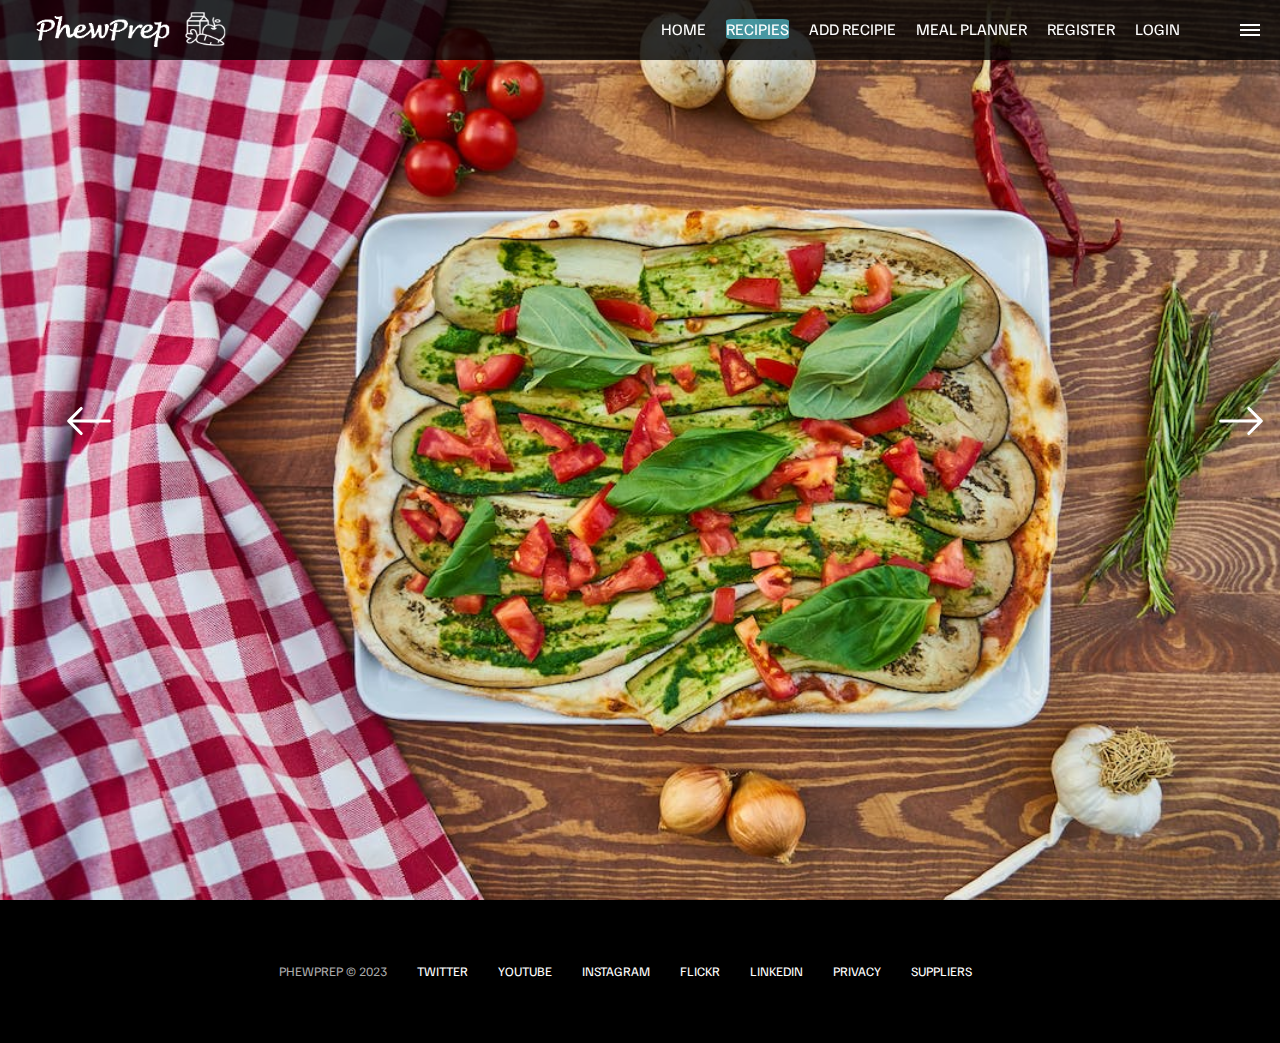
==== recipies.html @ 48a6f727 "Frontend Design" ====
<!DOCTYPE html>
<html lang="en">
<head>
    <meta charset="UTF-8">
    <meta http-equiv="X-UA-Compatible" content="IE=edge">
    <meta name="viewport" content="width=device-width, initial-scale=1.0">

    <link rel="stylesheet" href="css/style1.css">
    <script src="js/script1.js" defer></script>

    <title>PhewPrep</title>
</head>
<body>
    <div id="overlay"></div>
    <div id="mobile-menu" class="mobile-main-menu">
        <ul>
            <li><a href="#">Home</a></li>
            <li><a href="#">Recipies</a></li>
            <li><a href="#">Add Recipie</a></li>
            <li><a href="#">Meal Planner</a></li>
            <li><a href="#">Register</a></li>
            <li><a href="#">Login</a></li>
            <li><a href="#">About</a></li>
            <li class="mobile-only"><a href="#">Recipies</a></li>
        </ul>
    </div>
    <header class="main-header">
        <div class="logo">
            <a href="index.html">
                <img src="img/logo.png" alt="PhewPrep">
            </a>
            <style>
                .logo {
                    transition: all 0.6s ease-in-out;
                }
                
                .logo:hover {
                    transform: scale(1.1);
                }
                
                .logo:hover {
                    content: url(img/logo2.png);
                    opacity: 0;
                }

                .logo:hover {
                    transition: all 0.9 ease-in-out;
                    opacity: 1;
                }
                </style>
        </div>
        <nav class="desktop-main-menu">
            <ul>
                <li><a href="index.html">Home</a></li>
                <li><a class="mod-1" href="#">Recipies</a></li>
                <li><a href="#">Add Recipie</a></li>
                <li><a href="#">Meal Planner</a></li>
                <li><a href="#">Register</a></li>
                <li><a href="#">Login</a></li>
            </ul>
        </nav>
    </header>
    <!-- Hamburger Menu -->
    <button id="menu-btn" class="hamburger" type="button">
        <span class="hamburger-top"></span>
        <span class="hamburger-middle"></span>
        <span class="hamburger-bottom"></span>
    </button>

    <!-- Section A -->
    <section class="section-b">
            <!-- L-Arrow -->
        <div class="L-arrow">
            <svg xmlns="http://www.w3.org/2000/svg" width="50" height="50" fill="currentColor" class="bi bi-arrow-left" viewBox="0 0 16 16"> <path fill-rule="evenodd" d="M15 8a.5.5 0 0 0-.5-.5H2.707l3.147-3.146a.5.5 0 1 0-.708-.708l-4 4a.5.5 0 0 0 0 .708l4 4a.5.5 0 0 0 .708-.708L2.707 8.5H14.5A.5.5 0 0 0 15 8z"/> </svg> 
        </div>
            <!-- R-Arrow -->
        <div class="R-arrow">
            <svg xmlns="http://www.w3.org/2000/svg" width="50" height="50" fill="currentColor" class="bi bi-arrow-right" viewBox="0 0 16 16"> <path fill-rule="evenodd" d="M1 8a.5.5 0 0 1 .5-.5h11.793l-3.147-3.146a.5.5 0 0 1 .708-.708l4 4a.5.5 0 0 1 0 .708l-4 4a.5.5 0 0 1-.708-.708L13.293 8.5H1.5A.5.5 0 0 1 1 8z"/> </svg>
        </div>

        
<!--
        <div class="scroll-arrow">
            <svg width="30px" height="20px">
                <path d="M2.000,5.000 L15.000,18.000 L28.000,5.000 " stroke="#ffffff" fill="none" stroke-width="2px"></path>
            </svg>
        </div>
-->
    </section>


    <footer>
        <ul>
            <li>PhewPrep &copy; 2023</li>
            <li><a href="#">Twitter</a></li>
            <li><a href="#">Youtube</a></li>
            <li><a href="#">Instagram</a></li>
            <li><a href="#">Flickr</a></li>
            <li><a href="#">LinkedIn</a></li>
            <li><a href="#">Privacy</a></li>
            <li><a href="#">Suppliers</a></li>
        </ul>
    </footer>
</body>
</html>
---- css/style1.css ----
@import url('https://fonts.googleapis.com/css2?family=Familjen+Grotesk:wght@400;600;700&display=swap');

*, *::before, *::after {
    margin: 0;
    padding: 0;
    box-sizing: border-box;

}

body{
    font-family: 'Familjen Grotesk', sans-serif;
    background: #000;
    color: #fff;
}

a{
    text-decoration: none;
    color: #fff;
}

ul{
    list-style: none;
}

/* Header/Navbar */
.main-header {
    position: fixed;
    top: 0;
    left: 0;
    width: 100%;
    z-index: 3;
    display: flex;
    justify-content: space-between;
    align-items: center;
    text-transform: uppercase;
    height: 60px;
    padding: 0 30px;
    background-color: rgba(0, 0, 0, 0.813)
}

/* Logo */
.logo {
    width: 210px;
    height: auto;
}
.logo img{
    display: block;
    width:100%;
    height: auto;
}
.logo-color-switch {
    display: none;

}
/* Desktop Menu */
.desktop-main-menu{
    margin-right: 50px;
}

.desktop-main-menu ul {
    display: flex;
}

.desktop-main-menu ul li {
    position: relative;
    margin-right: 20px;
    padding-bottom: 2px;
}

/* Menu item bottom border */
.desktop-main-menu ul li a::after {
    content: '';
    position: absolute;
    bottom: 0;
    left: 0;
    width: 100%;
    height: 1.9px;
    background: #fff;
    transform: scaleX(0);
    transition: transform 0.6s cubic-bezier(0.19,1,0.22,1);
    transform-origin: right center;
}

.desktop-main-menu ul li a:hover::after {
    transform: scaleX(1);
    transform-origin: left center;
    transition-duration: 0.4s;
}

/* Sections */

section {
    position: relative;
    height: 100vh;
    background-position: center center;
    background-repeat: no-repeat;
    background-size: cover;
    text-transform: uppercase;


}

.section-inner{
    position: absolute;
    bottom: 200px;
    left: 200px;
    max-width: 560px;
}

.section-inner h4 {
    font-size: 22px;
    margin-bottom: 5px;
    font-weight: 300;
    animation: fadeInUp 0.5s ease-in-out;
}

.section-inner h2 {
    font-size: 50px;
    font-weight: 700;
    margin-bottom: 20px;
    animation: fadeInUp 0.5s ease-in-out 0.2s;
    animation-fill-mode: both; /* Stop from showing at start of the animation */
}

.section-inner a {
    animation: fadeInUp 0.5s ease-in-out 0.4s;
    animation-fill-mode: both; /* Stop from showing at start of the animation */
}
/* Background images */
.section-a {
    background-image: url('../img/section-a.webp');
}
.section-b {
    background-image: url('../img/section-b.webp');
}
.section-c {
    background-image: url('../img/section-c.webp');
}
.section-d {
    background-image: url('../img/section-d.webp');
}
.section-e {
    background-image: url('../img/section-e.webp');
}
.section-f {
    background-image: url('../img/section-f.webp');
}

.btn {
    position: relative;
    display: inline-block;
    cursor: pointer;
    text-align: center;
    min-width: 130px;
    padding: 15px 50px;
    margin-top: 10px;
    border: 2px solid #fff;
    text-transform: uppercase;
    font-weight: bold;
    overflow: hidden;
    z-index: 2;
}

.btn:hover span {
    color: #000;
}

.btn .hover {
    position: absolute;
    top: 0;
    left: 0;
    width: 100%;
    height: 100%;
    background-color: #fff;
    color: #000;
    z-index: -1;
    transform: translateY(100%);
    transition: transform 0.6s cubic-bezier(0.19,1,0.22,1);
}

.btn:hover .hover {
    transform: translateY(0);
}

.scroll-arrow {
    position: absolute;
    bottom: 50px;
    left: 50%;
    transform: translateX(-50%);
    animation: fadeBounce 5s infinite;

}
.L-arrow {
    position: absolute;
    bottom: 50%;
    left: 5%;
}
.R-arrow {
    position: absolute;
    bottom: 50%;
    left: 95%;
}

/* Footer */
footer {
    position: relative;
    padding: 55px 0;
}

footer ul{
    display:flex;
    justify-content: center;
    align-items: center;
    flex-wrap: wrap;
}

footer ul li {
    margin-right: 30px;
    color: #aaa;
    text-transform: uppercase;
    font-size: 13px;
    line-height: 2.5;
}

footer ul li a {
    color: #fff;
    transition: color 0.6s;
}

footer ul li a:hover {
    color: #aaa;
}
/* Hamburger Menu */
.hamburger {
    position: fixed;
    top: 24px;
    right: 20px;
    z-index: 10;
    cursor: pointer;
    width: 20px;
    height: 20px;
    background: none;
    border: none;
}


.hamburger-top,
.hamburger-middle,
.hamburger-bottom {
    position: absolute;
    width: 20px;
    height: 2px;
    top: 0;
    left: 0;
    background: #fff;
    transition: all 0.5s;
}

.hamburger-middle {
    transform: translateY(5px);
}
.hamburger-bottom {
    transform: translateY(10px);
}
/* Transition hamburger to X when open */
.open {
    transform: rotate(90deg);
}
.open .hamburger-top {
    transform: rotate(45deg) translateY(6px) translateX(6px);
}

.open .hamburger-middle {
    display: none;
}

.open .hamburger-bottom {
    transform: rotate(-45deg) translateY(6px) translateX(-6px);

}

/* Overlay */
.overlay-show {
    position: fixed;
    top: 0;
    left: 0;
    width: 100%;
    height: 100%;
    background-color: rgba(0,0,0,0.5);
    z-index: 3;
}
/* Stop body scroll*/
.stop-scrolling {
    overflow:hidden;
}

/* Hide Mobile main menu items */
.mobile-only {
    display: none;
}

/* Mobile menu */
.mobile-main-menu {
    position:fixed;
    top:0;
    right: 0;
    width: 350px;
    height: 100%;
    background: #000;
    z-index: 4;
    display: flex;
    align-items: center;
    justify-content: center;
    transform: translateX(100%);
    transition: transform 0.6s cubic-bezier(0.19,1,0.22,1);
}

/* Bring menu from right (outside of screen) */
.show-menu {
    transform: translateX(0);
}
.mobile-main-menu ul {
    display: flex;
    flex-direction: column;
    align-items: end;
    justify-content: center;
    padding: 50px;
    width: 100%;
}

.mobile-main-menu ul li {
    margin-bottom: 20px;
    font-size: 18px;
    text-transform: uppercase;
    border-bottom: 1px #555 dotted;
    width: 100%;
    text-align: right;
    padding-bottom: 8px;
}
.mobile-main-menu ul li a {
    color: #fff;
    transition: color 0.6s;
}

.mobile-main-menu ul li a:hover {
    color: #aaa;
}
/* Animations */

@keyframes fadeInUp {
    0% {
        opacity: 0;
        transform: translateY(140px);

    }

    100%{
        opacity: 1;
        transform: translateY(0);

    }
}

@keyframes fadeBounce {
    0%,
    20%,
    50%,
    80%,
    100% {
        opacity: 0;
        transform: translateY(-20px)
    }

    40% {
        opacity: 1;
        transform: translateY(0)
    }
}

/* Media Queries */
@media(max-width: 960px) {
    /* Hide desktop menu */
    .desktop-main-menu{
        display: none;
    }

    /* Show main mobile items */
    .mobile-only {
        display: block;
    }
}

@media(max-width: 600px) {
    .section-inner {
        bottom: 75px;
        left: 20px;
    }
    .section-inner h2 {
        font-size: 40px;
    }

    footer ul li:first-child {
        position: absolute;
        top: 30px;
        left: 50%
/*
        transform: translateX(-50%, -50%);
*/
    }

    footer ul li {
        margin-right: 25px;
    }

    .logo {
        width: 150px;
        margin: auto;
    }

}


/* Inner Page & Fade animation from vd */


/* Extra Mods */

.mod-1 {
    background-color: rgba(94, 234, 255, 0.568);
    border-radius: 10%;
}
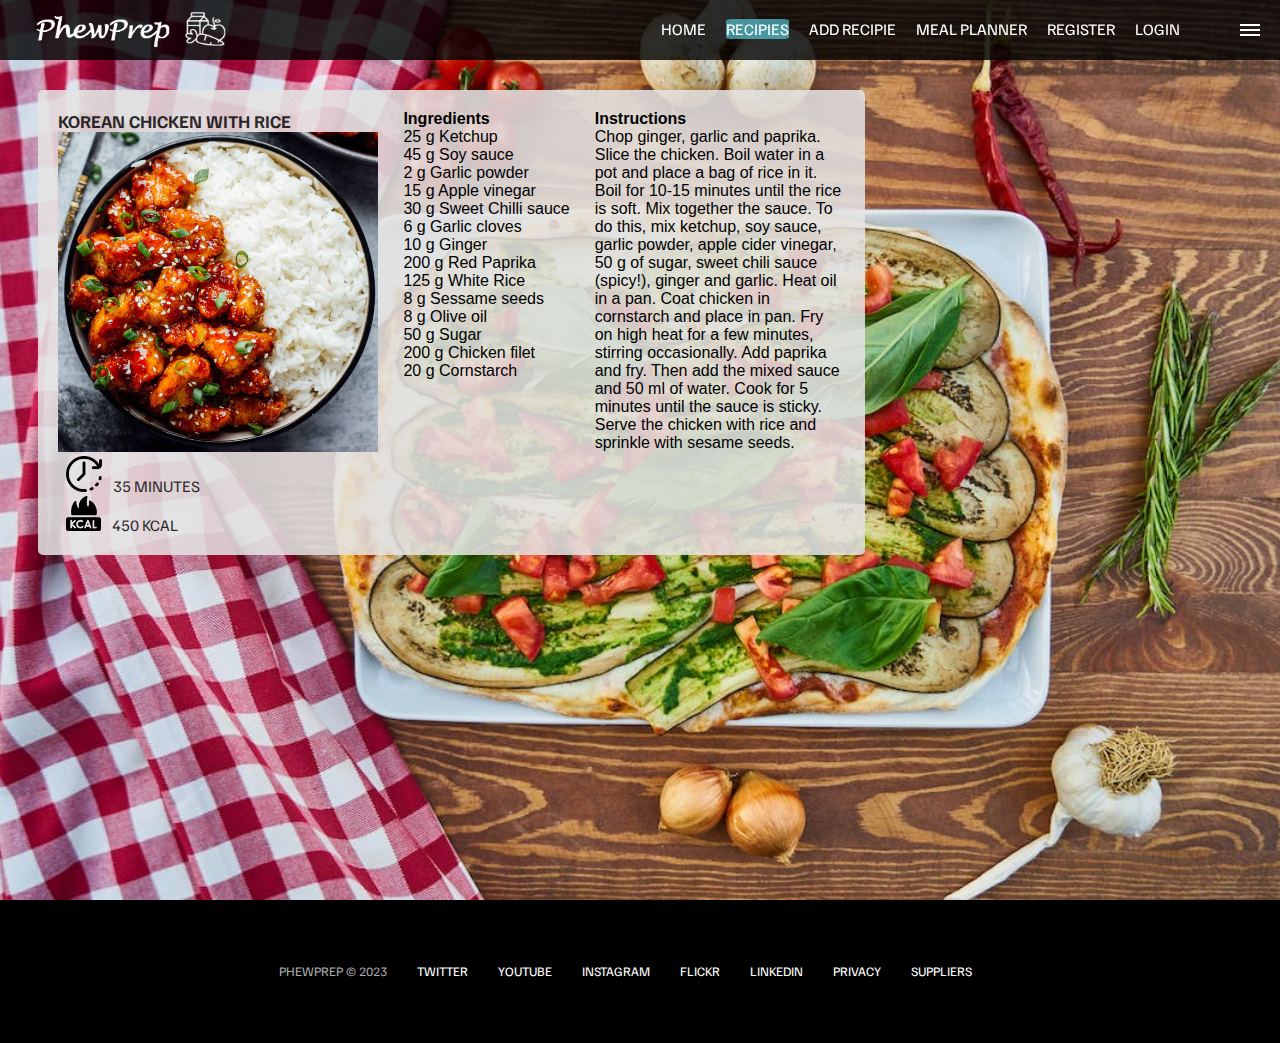
==== commit 4abdfb44: "recipie page update" ====
--- a/recipies.html
+++ b/recipies.html
@@ -67,17 +67,76 @@
         <span class="hamburger-bottom"></span>
     </button>
 
-    <!-- Section A -->
+    <!-- Section B -->
     <section class="section-b">
-            <!-- L-Arrow -->
+
+        <div class="recipie-template">
+            <span>
+                <h1 class="recipie-name">Korean Chicken with Rice</h1>
+                <tr>
+                    <img src="img/friedchickenwithrice.png" alt="recipie image" class="recipie-image"><br>
+                    <td>
+                        <span>
+                            <tr>
+                                <img src="img/wall-clock.png" alt="clock icon" class = "wall-clock">
+                                <a class="wall-clock">35 minutes</a>
+                            </tr>
+                            <br>
+                            <tr class="calories">
+                                <img src="img/kcal.png" alt="calories icon" class= "calories">
+                                <a class="calories">450 Kcal</a>
+                            </tr>
+                        </span>
+                    </td>
+                </tr>
+            </span>
+
+            <span class="ingredients">
+                <h4>Ingredients</h4>
+
+                    <a class="ingredient-amount">25 g</a><a class="ingredient-name"> Ketchup</a><br>
+                    <a class="ingredient-amount">45 g</a><a class="ingredient-name"> Soy sauce</a><br>
+                    <a class="ingredient-amount">2 g</a><a class="ingredient-name"> Garlic powder</a><br>
+                    <a class="ingredient-amount">15 g</a><a class="ingredient-name"> Apple vinegar</a><br>
+                    <a class="ingredient-amount">30 g</a><a class="ingredient-name"> Sweet Chilli sauce</a><br>
+                    <a class="ingredient-amount">6 g</a><a class="ingredient-name"> Garlic cloves</a><br>
+                    <a class="ingredient-amount">10 g</a><a class="ingredient-name"> Ginger</a><br>
+                    <a class="ingredient-amount">200 g</a><a class="ingredient-name"> Red Paprika</a><br>
+                    <a class="ingredient-amount">125 g</a><a class="ingredient-name"> White Rice</a><br>
+                    <a class="ingredient-amount">8 g</a><a class="ingredient-name"> Sessame seeds</a><br>
+                    <a class="ingredient-amount">8 g</a><a class="ingredient-name"> Olive oil</a><br>
+                    <a class="ingredient-amount">50 g</a><a class="ingredient-name"> Sugar</a><br>
+                    <a class="ingredient-amount">200 g</a><a class="ingredient-name"> Chicken filet</a><br>
+                    <a class="ingredient-amount">20 g</a><a class="ingredient-name"> Cornstarch</a><br>
+
+            </span>
+            <span class="instructions">
+                <h4>Instructions</h4>
+                    <a class="instructions">
+                        Chop ginger, garlic and paprika. Slice the chicken.
+                        Boil water in a pot and place a bag of rice in it.
+                        Boil for 10-15 minutes until the rice is soft.
+                        Mix together the sauce. To do this, mix ketchup,
+                        soy sauce, garlic powder, apple cider vinegar, 50 g of sugar,
+                        sweet chili sauce (spicy!), ginger and garlic.
+                        Heat oil in a pan. Coat chicken in cornstarch and place in pan.
+                        Fry on high heat for a few minutes, stirring occasionally.
+                        Add paprika and fry. Then add the mixed sauce and 50 ml of water.
+                        Cook for 5 minutes until the sauce is sticky.
+                        Serve the chicken with rice and sprinkle with sesame seeds.
+                    </a>
+
+            </span>
+        </div>
+<!-- 
         <div class="L-arrow">
             <svg xmlns="http://www.w3.org/2000/svg" width="50" height="50" fill="currentColor" class="bi bi-arrow-left" viewBox="0 0 16 16"> <path fill-rule="evenodd" d="M15 8a.5.5 0 0 0-.5-.5H2.707l3.147-3.146a.5.5 0 1 0-.708-.708l-4 4a.5.5 0 0 0 0 .708l4 4a.5.5 0 0 0 .708-.708L2.707 8.5H14.5A.5.5 0 0 0 15 8z"/> </svg> 
         </div>
-            <!-- R-Arrow -->
+           
         <div class="R-arrow">
             <svg xmlns="http://www.w3.org/2000/svg" width="50" height="50" fill="currentColor" class="bi bi-arrow-right" viewBox="0 0 16 16"> <path fill-rule="evenodd" d="M1 8a.5.5 0 0 1 .5-.5h11.793l-3.147-3.146a.5.5 0 0 1 .708-.708l4 4a.5.5 0 0 1 0 .708l-4 4a.5.5 0 0 1-.708-.708L13.293 8.5H1.5A.5.5 0 0 1 1 8z"/> </svg>
         </div>
-
+        
         
 <!--
         <div class="scroll-arrow">
--- a/css/style1.css
+++ b/css/style1.css
@@ -428,4 +428,74 @@
 .mod-1 {
     background-color: rgba(94, 234, 255, 0.568);
     border-radius: 10%;
+}
+
+/* Recipies */
+.recipie-template {
+    background: rgba(228, 227, 227, 0.867);
+    border-radius: 5px;
+    padding: 20px;
+    width: fit-content;
+    max-height: 100%;
+    position: relative;
+    overflow: hidden;
+    top: 10%;
+    left: 3%;
+    display: flex;
+    justify-content: left;
+}
+
+.recipie-name {
+    color:rgba(0, 0, 0, 0.813);
+    font-size: large;
+
+}
+
+.wall-clock {
+    max-width: 36px;
+    color:rgba(0, 0, 0, 0.813);
+    margin-left: 8px;
+}
+
+.recipie-image {
+    max-width: 20rem;
+    position: relative;
+}
+.calories {
+    max-width: 35px;
+    color:rgba(0, 0, 0, 0.813);
+    margin-left: 8px;
+}
+
+.ingredients {
+    color:#000;
+    font-family:Arial, Helvetica, sans-serif;
+    text-transform: none;
+    margin-left: 25px;
+    display: static;
+    white-space: nowrap;
+}
+.ingredient-amount {
+    color:#000;
+    font-family:Arial, Helvetica, sans-serif;
+    text-transform: none;
+}
+
+
+.ingredient-name {
+    color:#000;
+    font-family:Arial, Helvetica, sans-serif;
+    text-transform: none;
+}
+.instructions {
+    color:#000;
+    font-family:Arial, Helvetica, sans-serif;
+    text-transform: none;
+    margin-left: 25px;
+    display: static;
+    max-width: 250px;
+}
+.instructions a {
+    padding: 0;
+    margin: 0;
 }